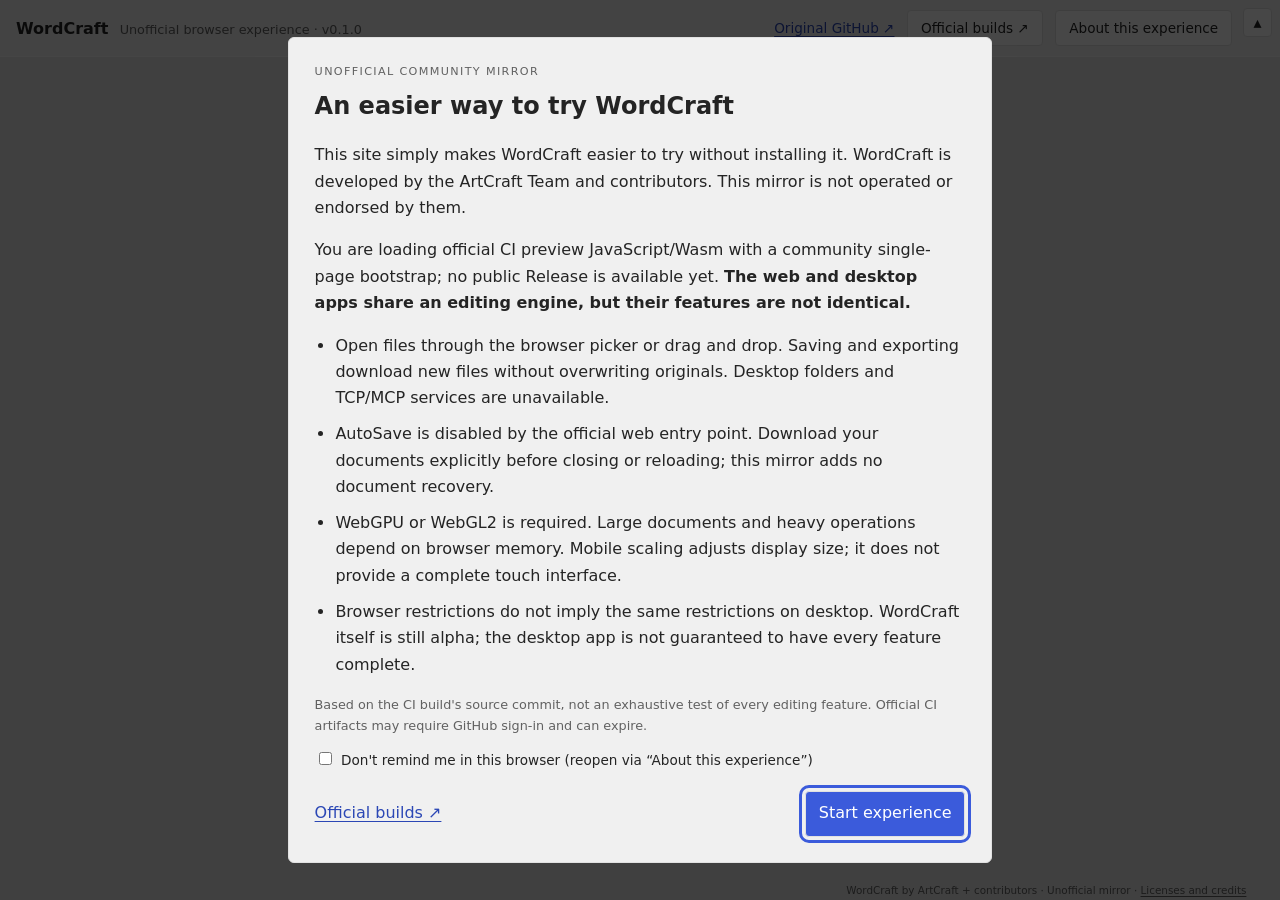
==== index.html @ da94090f "feat(hosting): bootstrap verified upstream modules without frames - Fetch pinned upstream Wasm durin" ====
<!doctype html>
<html lang="en">
<head>
  <meta charset="utf-8">
  <meta name="viewport" content="width=device-width, initial-scale=1">
  <meta name="description" content="An unofficial browser experience of WordCraft using the official WebAssembly module with a community bootstrap. WordCraft is made by the ArtCraft Team and contributors.">
  <title>WordCraft · Unofficial browser experience</title>
  <link rel="stylesheet" href="./site.css">
  <script src="./delivery-config.js" defer></script>
  <script src="./site.js" defer></script>
</head>
<body>
  <button id="toggle-toolbar" type="button" aria-controls="site-toolbar" aria-expanded="true" title="Collapse site toolbar">▴</button>
  <header class="toolbar" id="site-toolbar">
    <div class="identity"><strong>WordCraft</strong><span data-i18n="badge">Unofficial browser experience · v0.1.0 CI</span></div>
    <nav aria-label="Original project and site information" data-i18n-aria="navigation">
      <a href="https://github.com/storytold/wordcraft" target="_blank" rel="noopener noreferrer" data-i18n="source">Original GitHub ↗</a>
      <a class="download" href="https://github.com/storytold/wordcraft/actions/runs/37600854436" target="_blank" rel="noopener noreferrer" data-i18n="download">Official builds ↗</a>
      <button id="show-notice" type="button" data-i18n="notice">About this experience</button>
    </nav>
  </header>
  <main id="editor-container" aria-label="WordCraft editor" data-i18n-aria="editor">
    <div id="mobile-controls">
      <label for="editor-scale" data-i18n="zoom">Editor zoom</label>
      <select id="editor-scale"><option value="auto" data-i18n="fit">Fit width</option><option value="0.5">50%</option><option value="0.75">75%</option><option value="1">100%</option></select>
      <output id="editor-scale-value" for="editor-scale"></output>
      <span class="note" data-i18n="rotate">Landscape works best</span>
    </div>
    <div id="editor-host"><p id="editor-placeholder" data-i18n="placeholder">Read the notice, then select “Start experience” to load the editor.</p></div>
    <section id="host-loading" hidden aria-live="polite" aria-label="Loading WordCraft">
      <div class="loading-card">
        <h2 id="loading-title">Preparing WordCraft…</h2>
        <progress id="loading-progress" max="100" aria-label="Application download progress"></progress>
        <p id="loading-detail">Preparing the download…</p>
        <p id="loading-time" class="note"></p>
        <p id="loading-note" class="note">The first download is large. Keep this tab open; later visits can use a local cache.</p>
        <div class="actions"><button id="retry-load" type="button" data-i18n="retry">Reload</button><a href="https://github.com/storytold/wordcraft/actions/runs/37600854436" target="_blank" rel="noopener noreferrer" data-i18n="download">Official builds ↗</a></div>
      </div>
    </section>
  </main>
  <footer><span data-i18n="credit">WordCraft by ArtCraft + contributors · Unofficial mirror · </span><a href="./app/NOTICE" target="_blank" rel="noopener" data-i18n="licenses">Licenses and credits</a></footer>
  <dialog id="notice" aria-labelledby="notice-title">
    <form method="dialog">
      <p class="eyebrow">UNOFFICIAL COMMUNITY MIRROR</p>
      <h1 id="notice-title" data-i18n="heading">An easier way to try WordCraft</h1>
      <p data-i18n="purpose">This site simply makes WordCraft easier to try without installing it. WordCraft is developed by the ArtCraft Team and contributors. This mirror is not operated or endorsed by them.</p>
      <p><span data-i18n="build">You are loading official CI preview JavaScript/Wasm with a community single-page bootstrap; no public Release is available yet. </span><strong data-i18n="parity">The web and desktop apps share an editing engine, but their features are not identical.</strong></p>
      <ul>
        <li data-i18n="files">Open files through the browser picker or drag and drop. Saving and exporting download new files without overwriting originals. Desktop folders and TCP/MCP services are unavailable.</li>
        <li data-i18n="persistence">AutoSave is disabled by the official web entry point. Download your documents explicitly before closing or reloading; this mirror adds no document recovery.</li>
        <li data-i18n="performance">WebGPU or WebGL2 is required. Large documents and heavy operations depend on browser memory. Mobile scaling adjusts display size; it does not provide a complete touch interface.</li>
        <li data-i18n="alpha">Browser restrictions do not imply the same restrictions on desktop. WordCraft itself is still alpha; the desktop app is not guaranteed to have every feature complete.</li>
      </ul>
      <p class="note" data-i18n="evidence">Based on the CI build's source commit, not an exhaustive test of every editing feature. Official CI artifacts may require GitHub sign-in and can expire.</p>
      <p id="storage-warning" class="note" hidden data-i18n="storage">Your browser blocks preference storage; this notice will return next visit.</p>
      <label class="remember"><input id="remember-notice" type="checkbox"><span data-i18n="remember">Don't remind me in this browser (reopen via “About this experience”)</span></label>
      <div class="actions"><a href="https://github.com/storytold/wordcraft/actions/runs/37600854436" target="_blank" rel="noopener noreferrer" data-i18n="download">Official builds ↗</a><button id="start-editor" value="continue" autofocus data-i18n="start">Start experience</button></div>
    </form>
  </dialog>
  <noscript>This experience requires JavaScript and WebAssembly. You can also <a href="https://github.com/storytold/wordcraft/actions/runs/37600854436">get official builds</a>.</noscript>
</body>
</html>
---- site.css ----
/* WordCraft light tokens: theme.rs Tokens::light, APP_COLOR + APP_INK. */
:root { --chrome: #f0f0f0; --dock: #f9f9f9; --canvas: #e6e6e6; --field: #ffffff; --border: #e1e1e1; --hover: #e6e6e6; --text: #242424; --muted: #616161; --accent: #3b5bdb; color-scheme: light; font-family: system-ui, sans-serif; background: var(--chrome); color: var(--text); }
* { box-sizing: border-box; }
body { margin: 0; height: 100dvh; display: grid; grid-template-rows: auto minmax(0, 1fr); }
a { color: #2b47b5; text-underline-offset: .2em; }
button, .download { border: 1px solid var(--border); border-radius: 4px; padding: .55rem .8rem; background: var(--field); color: var(--text); font: inherit; cursor: pointer; text-decoration: none; }
button:hover, .download:hover { background: var(--hover); }
:focus-visible { outline: 3px solid var(--accent); outline-offset: 3px; }
.toolbar { display: flex; flex-wrap: wrap; align-items: center; justify-content: space-between; gap: .7rem; padding: .65rem 3rem .65rem 1rem; border-bottom: 1px solid var(--dock); }
.toolbar[hidden] { display: none; }
body.toolbar-collapsed { grid-template-rows: minmax(0, 1fr); }
#toggle-toolbar { position: absolute; top: .5rem; right: .5rem; z-index: 5; width: 1.8rem; height: 1.8rem; padding: 0; }
/* Keep the toggle in its own gutter; do not overlay editor controls. */
body.toolbar-collapsed main { margin-right: 1.8rem; }
body.toolbar-collapsed #toggle-toolbar { top: .2rem; right: .15rem; width: 1.5rem; height: 1.5rem; }
.identity { display: flex; flex-wrap: wrap; align-items: baseline; gap: .7rem; }
.identity span, footer, .note { color: var(--muted); font-size: .8rem; }
nav { display: flex; flex-wrap: wrap; align-items: center; gap: .8rem; font-size: .85rem; }
main { position: relative; min-height: 0; background: var(--canvas); }
#editor-host { position: relative; height: 100%; overflow: hidden; }
#mobile-controls { display: none; }
#editor-placeholder { padding: 2rem; text-align: center; }
#editor-surface { position: relative; width: 100%; height: 100%; }
#editor-surface canvas { position: absolute; inset: 0; width: 100%; height: 100%; display: block; outline: none; }
footer { position: absolute; right: 2.1rem; bottom: .15rem; z-index: 4; max-width: 65vw; padding: 0; color: var(--muted); font-size: .65rem; line-height: 1.3; text-align: right; pointer-events: none; }
footer a { color: inherit; pointer-events: auto; }
dialog { width: min(44rem, calc(100% - 2rem)); max-height: calc(100dvh - 2rem); padding: 1.6rem; border: 1px solid var(--border); border-radius: 6px; background: var(--chrome); color: var(--text); line-height: 1.65; }
dialog::backdrop { background: rgb(0 0 0 / .72); }
h1 { font-size: 1.5rem; margin: .3rem 0 1rem; }
.eyebrow { color: var(--muted); font-size: .7rem; letter-spacing: .12em; margin: 0; }
ul { padding-left: 1.3rem; }
li + li { margin-top: .6rem; }
.remember { display: flex; align-items: baseline; gap: .4rem; font-size: .85rem; }
.actions { display: flex; flex-wrap: wrap; justify-content: space-between; align-items: center; gap: 1rem; margin-top: 1.2rem; }
#start-editor { background: var(--accent); color: white; }
#host-loading:not([hidden]) { position: absolute; inset: 0; display: grid; place-items: center; padding: 1rem; background: var(--canvas); }
.loading-card { width: min(32rem, 100%); line-height: 1.6; }
.loading-card h2 { font-size: 1.2rem; }
progress { width: 100%; height: .8rem; accent-color: var(--accent); }
#loading-detail { font-variant-numeric: tabular-nums; }
@media (max-width: 600px) { .toolbar { padding: .5rem 2.8rem .5rem .5rem; } nav { gap: .5rem; } dialog { padding: 1rem; } footer { max-width: 80vw; font-size: .55rem; } }
@media (max-width: 900px) {
  body.toolbar-collapsed main { margin-right: 0; }
  main { --mobile-controls-height: 2.25rem; overflow: hidden; }
  #mobile-controls { position: absolute; inset: 0 0 auto; height: var(--mobile-controls-height); display: flex; align-items: center; gap: .4rem; padding: .2rem 2.5rem .2rem .4rem; background: var(--chrome); font-size: .75rem; white-space: nowrap; }
  #mobile-controls select { min-height: 1.75rem; font: inherit; color: var(--text); background: var(--field); border: 1px solid var(--border); border-radius: 4px; }
  #mobile-controls .note { font-size: .65rem; }
  #editor-host { position: absolute; inset: var(--mobile-controls-height) 0 0; height: auto; overflow: hidden; }
  #editor-surface { width: calc(100% / var(--editor-scale, 1)); height: calc(100% / var(--editor-scale, 1)); transform: scale(var(--editor-scale, 1)); transform-origin: top left; }
  body.toolbar-collapsed #toggle-toolbar { top: .35rem; right: .3rem; }
}
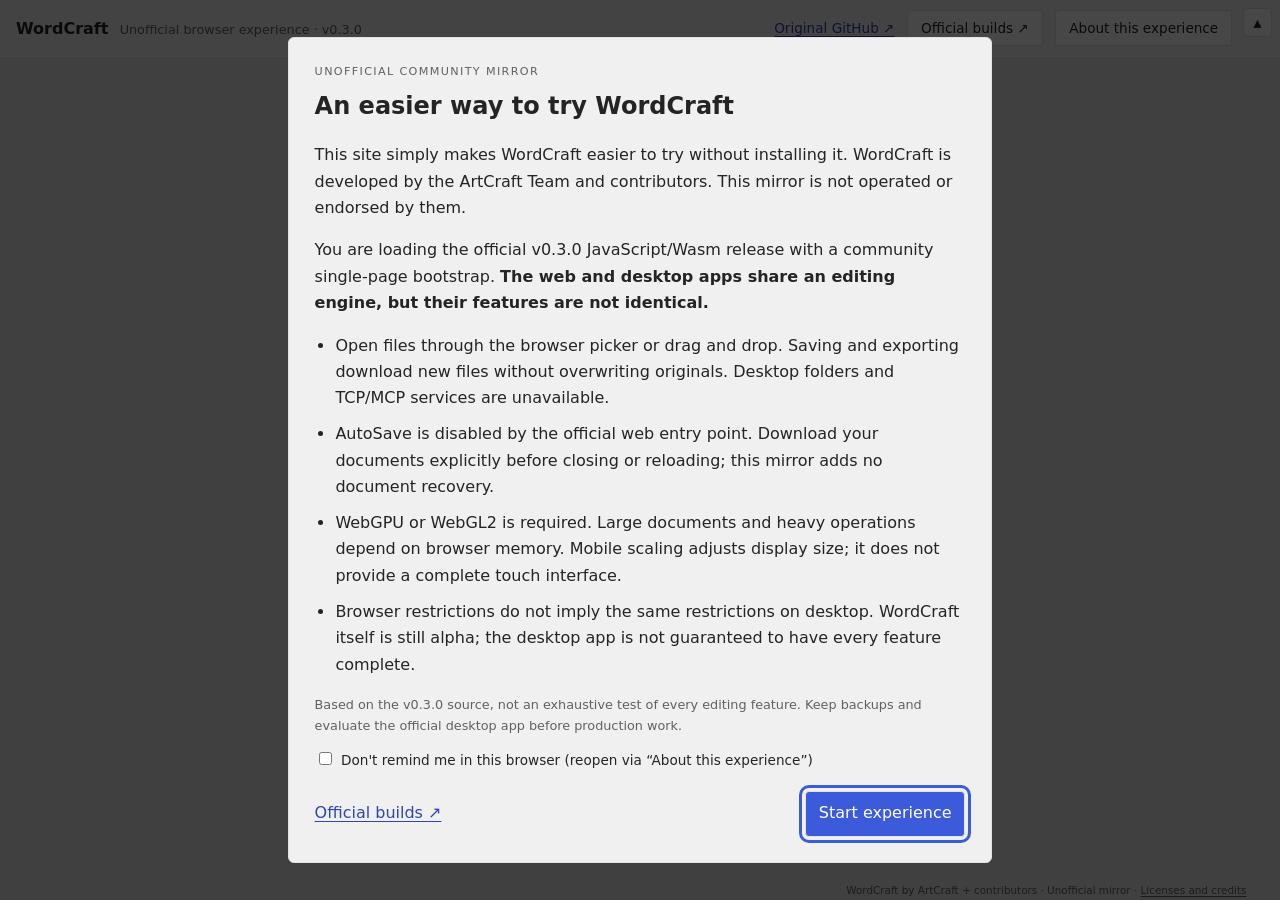
==== commit 0bc6c5ae: "chore(upstream): replace CI preview with WordCraft v0.3.0" ====
--- a/index.html
+++ b/index.html
@@ -12,10 +12,10 @@
 <body>
   <button id="toggle-toolbar" type="button" aria-controls="site-toolbar" aria-expanded="true" title="Collapse site toolbar">▴</button>
   <header class="toolbar" id="site-toolbar">
-    <div class="identity"><strong>WordCraft</strong><span data-i18n="badge">Unofficial browser experience · v0.1.0 CI</span></div>
+    <div class="identity"><strong>WordCraft</strong><span data-i18n="badge">Unofficial browser experience · v0.3.0</span></div>
     <nav aria-label="Original project and site information" data-i18n-aria="navigation">
       <a href="https://github.com/storytold/wordcraft" target="_blank" rel="noopener noreferrer" data-i18n="source">Original GitHub ↗</a>
-      <a class="download" href="https://github.com/storytold/wordcraft/actions/runs/37600854436" target="_blank" rel="noopener noreferrer" data-i18n="download">Official builds ↗</a>
+      <a class="download" href="https://github.com/storytold/wordcraft/releases/latest" target="_blank" rel="noopener noreferrer" data-i18n="download">Official builds ↗</a>
       <button id="show-notice" type="button" data-i18n="notice">About this experience</button>
     </nav>
   </header>
@@ -34,7 +34,7 @@
         <p id="loading-detail">Preparing the download…</p>
         <p id="loading-time" class="note"></p>
         <p id="loading-note" class="note">The first download is large. Keep this tab open; later visits can use a local cache.</p>
-        <div class="actions"><button id="retry-load" type="button" data-i18n="retry">Reload</button><a href="https://github.com/storytold/wordcraft/actions/runs/37600854436" target="_blank" rel="noopener noreferrer" data-i18n="download">Official builds ↗</a></div>
+        <div class="actions"><button id="retry-load" type="button" data-i18n="retry">Reload</button><a href="https://github.com/storytold/wordcraft/releases/latest" target="_blank" rel="noopener noreferrer" data-i18n="download">Official builds ↗</a></div>
       </div>
     </section>
   </main>
@@ -44,19 +44,19 @@
       <p class="eyebrow">UNOFFICIAL COMMUNITY MIRROR</p>
       <h1 id="notice-title" data-i18n="heading">An easier way to try WordCraft</h1>
       <p data-i18n="purpose">This site simply makes WordCraft easier to try without installing it. WordCraft is developed by the ArtCraft Team and contributors. This mirror is not operated or endorsed by them.</p>
-      <p><span data-i18n="build">You are loading official CI preview JavaScript/Wasm with a community single-page bootstrap; no public Release is available yet. </span><strong data-i18n="parity">The web and desktop apps share an editing engine, but their features are not identical.</strong></p>
+      <p><span data-i18n="build">You are loading the official v0.3.0 JavaScript/Wasm release with a community single-page bootstrap. </span><strong data-i18n="parity">The web and desktop apps share an editing engine, but their features are not identical.</strong></p>
       <ul>
         <li data-i18n="files">Open files through the browser picker or drag and drop. Saving and exporting download new files without overwriting originals. Desktop folders and TCP/MCP services are unavailable.</li>
         <li data-i18n="persistence">AutoSave is disabled by the official web entry point. Download your documents explicitly before closing or reloading; this mirror adds no document recovery.</li>
         <li data-i18n="performance">WebGPU or WebGL2 is required. Large documents and heavy operations depend on browser memory. Mobile scaling adjusts display size; it does not provide a complete touch interface.</li>
         <li data-i18n="alpha">Browser restrictions do not imply the same restrictions on desktop. WordCraft itself is still alpha; the desktop app is not guaranteed to have every feature complete.</li>
       </ul>
-      <p class="note" data-i18n="evidence">Based on the CI build's source commit, not an exhaustive test of every editing feature. Official CI artifacts may require GitHub sign-in and can expire.</p>
+      <p class="note" data-i18n="evidence">Based on the v0.3.0 source, not an exhaustive test of every editing feature. Keep backups and evaluate the official desktop app before production work.</p>
       <p id="storage-warning" class="note" hidden data-i18n="storage">Your browser blocks preference storage; this notice will return next visit.</p>
       <label class="remember"><input id="remember-notice" type="checkbox"><span data-i18n="remember">Don't remind me in this browser (reopen via “About this experience”)</span></label>
-      <div class="actions"><a href="https://github.com/storytold/wordcraft/actions/runs/37600854436" target="_blank" rel="noopener noreferrer" data-i18n="download">Official builds ↗</a><button id="start-editor" value="continue" autofocus data-i18n="start">Start experience</button></div>
+      <div class="actions"><a href="https://github.com/storytold/wordcraft/releases/latest" target="_blank" rel="noopener noreferrer" data-i18n="download">Official builds ↗</a><button id="start-editor" value="continue" autofocus data-i18n="start">Start experience</button></div>
     </form>
   </dialog>
-  <noscript>This experience requires JavaScript and WebAssembly. You can also <a href="https://github.com/storytold/wordcraft/actions/runs/37600854436">get official builds</a>.</noscript>
+  <noscript>This experience requires JavaScript and WebAssembly. You can also <a href="https://github.com/storytold/wordcraft/releases/latest">get official builds</a>.</noscript>
 </body>
 </html>
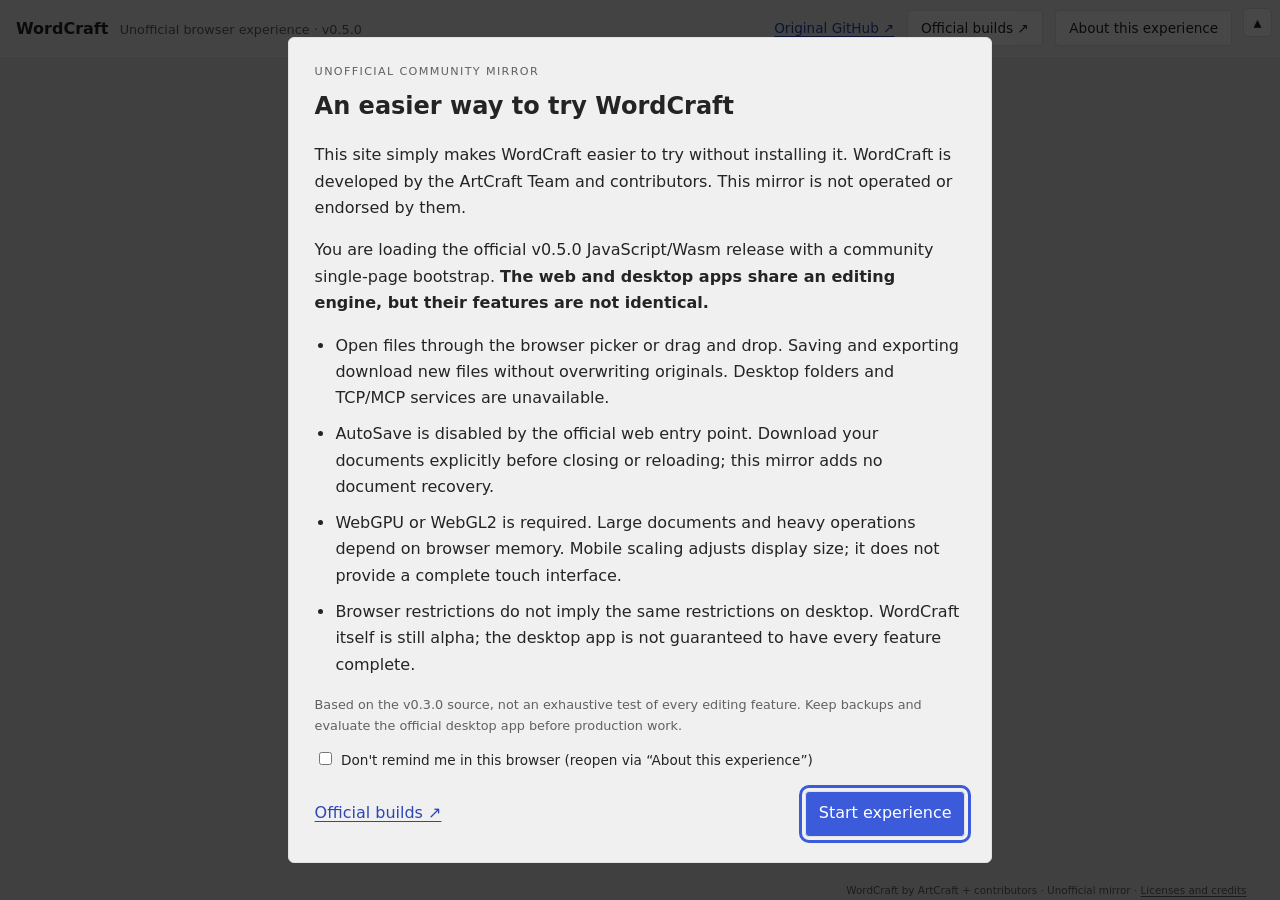
==== commit 67458006: "fix(host): align scaled input and update to v0.5.0 - Isolate editor coordinates in a same-origin ifr" ====
--- a/index.html
+++ b/index.html
@@ -12,7 +12,7 @@
 <body>
   <button id="toggle-toolbar" type="button" aria-controls="site-toolbar" aria-expanded="true" title="Collapse site toolbar">▴</button>
   <header class="toolbar" id="site-toolbar">
-    <div class="identity"><strong>WordCraft</strong><span data-i18n="badge">Unofficial browser experience · v0.3.0</span></div>
+    <div class="identity"><strong>WordCraft</strong><span data-i18n="badge">Unofficial browser experience · v0.5.0</span></div>
     <nav aria-label="Original project and site information" data-i18n-aria="navigation">
       <a href="https://github.com/storytold/wordcraft" target="_blank" rel="noopener noreferrer" data-i18n="source">Original GitHub ↗</a>
       <a class="download" href="https://github.com/storytold/wordcraft/releases/latest" target="_blank" rel="noopener noreferrer" data-i18n="download">Official builds ↗</a>
@@ -44,7 +44,7 @@
       <p class="eyebrow">UNOFFICIAL COMMUNITY MIRROR</p>
       <h1 id="notice-title" data-i18n="heading">An easier way to try WordCraft</h1>
       <p data-i18n="purpose">This site simply makes WordCraft easier to try without installing it. WordCraft is developed by the ArtCraft Team and contributors. This mirror is not operated or endorsed by them.</p>
-      <p><span data-i18n="build">You are loading the official v0.3.0 JavaScript/Wasm release with a community single-page bootstrap. </span><strong data-i18n="parity">The web and desktop apps share an editing engine, but their features are not identical.</strong></p>
+      <p><span data-i18n="build">You are loading the official v0.5.0 JavaScript/Wasm release with a community single-page bootstrap. </span><strong data-i18n="parity">The web and desktop apps share an editing engine, but their features are not identical.</strong></p>
       <ul>
         <li data-i18n="files">Open files through the browser picker or drag and drop. Saving and exporting download new files without overwriting originals. Desktop folders and TCP/MCP services are unavailable.</li>
         <li data-i18n="persistence">AutoSave is disabled by the official web entry point. Download your documents explicitly before closing or reloading; this mirror adds no document recovery.</li>
--- a/site.css
+++ b/site.css
@@ -20,8 +20,7 @@
 #editor-host { position: relative; height: 100%; overflow: hidden; }
 #mobile-controls { display: none; }
 #editor-placeholder { padding: 2rem; text-align: center; }
-#editor-surface { position: relative; width: 100%; height: 100%; }
-#editor-surface canvas { position: absolute; inset: 0; width: 100%; height: 100%; display: block; outline: none; }
+#editor-surface { position: relative; width: 100%; height: 100%; display: block; border: 0; }
 footer { position: absolute; right: 2.1rem; bottom: .15rem; z-index: 4; max-width: 65vw; padding: 0; color: var(--muted); font-size: .65rem; line-height: 1.3; text-align: right; pointer-events: none; }
 footer a { color: inherit; pointer-events: auto; }
 dialog { width: min(44rem, calc(100% - 2rem)); max-height: calc(100dvh - 2rem); padding: 1.6rem; border: 1px solid var(--border); border-radius: 6px; background: var(--chrome); color: var(--text); line-height: 1.65; }
